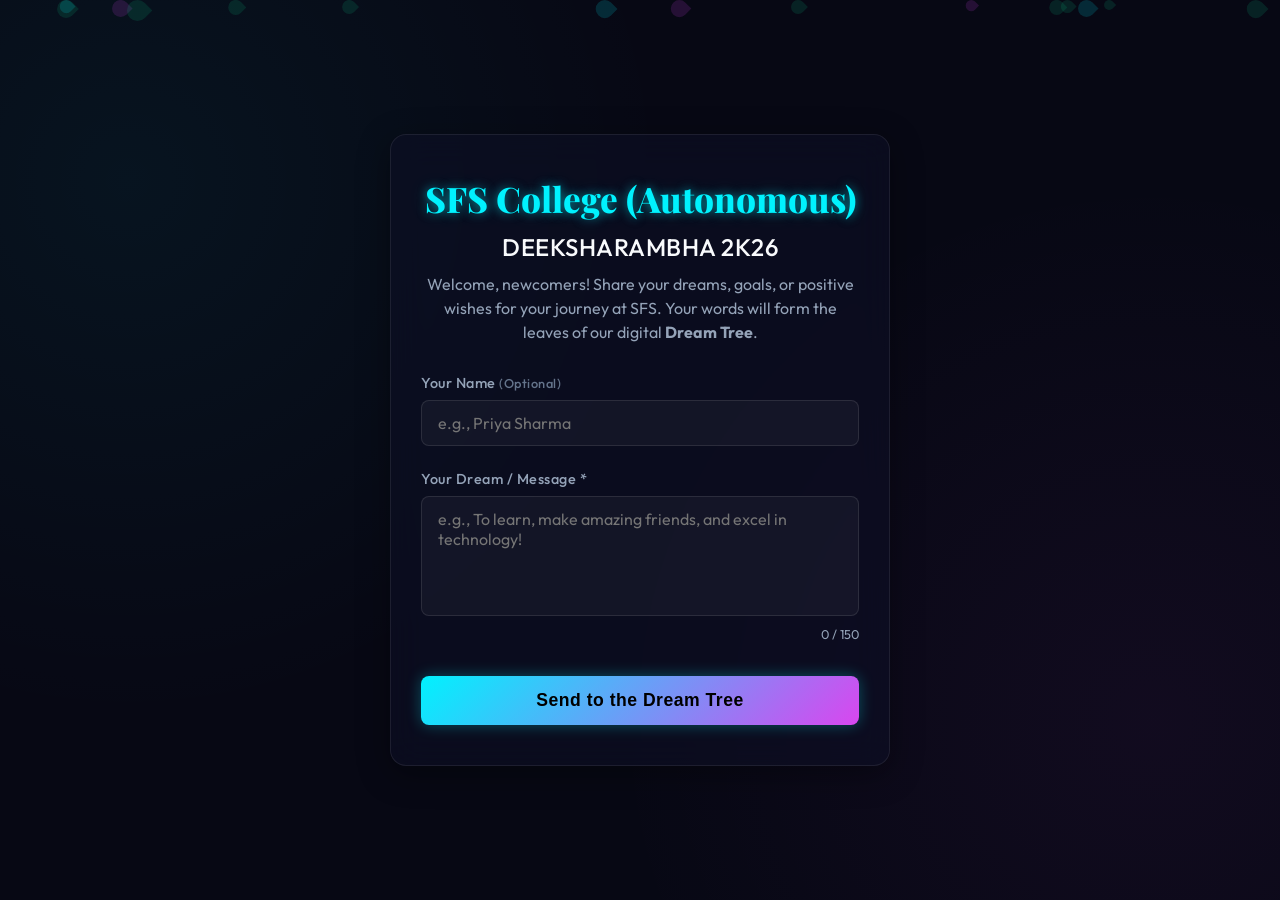
==== static/index.html @ b552884e "Initial commit of SFS College Dream Tree app" ====
<!DOCTYPE html>
<html lang="en">

<head>
    <meta charset="UTF-8">
    <meta name="viewport" content="width=device-width, initial-scale=1.0">
    <title>SFS College DEEKSHARAMBHA 2K26 - Student Message Portal</title>
    <link rel="stylesheet" href="/static/style.css">
    <style>
        body {
            display: flex;
            flex-direction: column;
            align-items: center;
            justify-content: center;
            padding: 20px;
        }

        .portal-container {
            width: 100%;
            max-width: 500px;
            padding: 40px 30px;
            margin-top: 40px;
            margin-bottom: 40px;
            position: relative;
            z-index: 10;
        }

        .header-section {
            text-align: center;
            margin-bottom: 30px;
        }

        .header-section h1 {
            font-family: var(--font-serif);
            font-size: 2.2rem;
            margin-bottom: 10px;
            font-weight: 800;
        }

        .header-section p {
            color: var(--text-muted);
            font-size: 1rem;
            line-height: 1.5;
        }

        .form-group {
            margin-bottom: 24px;
        }

        textarea {
            resize: none;
            height: 120px;
        }

        .char-counter {
            text-align: right;
            font-size: 0.8rem;
            color: var(--text-muted);
            margin-top: 6px;
        }

        .submit-btn {
            width: 100%;
            padding: 14px;
            font-size: 1.1rem;
            margin-top: 10px;
        }

        /* Success Card overlay */
        .success-overlay {
            display: none;
            text-align: center;
            padding: 20px 10px;
        }

        .success-icon {
            width: 80px;
            height: 80px;
            background: rgba(16, 185, 129, 0.1);
            border: 2px solid var(--accent);
            color: var(--accent);
            font-size: 2.5rem;
            border-radius: 50%;
            display: flex;
            align-items: center;
            justify-content: center;
            margin: 0 auto 24px auto;
            box-shadow: 0 0 20px rgba(16, 185, 129, 0.4);
            animation: pulse-icon 2s infinite;
        }

        @keyframes pulse-icon {

            0%,
            100% {
                transform: scale(1);
                box-shadow: 0 0 20px rgba(16, 185, 129, 0.4);
            }

            50% {
                transform: scale(1.08);
                box-shadow: 0 0 30px rgba(16, 185, 129, 0.6);
            }
        }

        .success-overlay h2 {
            font-size: 1.8rem;
            margin-bottom: 12px;
            font-family: var(--font-serif);
        }

        .success-overlay p {
            color: var(--text-muted);
            line-height: 1.6;
            margin-bottom: 25px;
        }

        /* Ambient floating dots in background */
        .background-leaves {
            position: absolute;
            top: 0;
            left: 0;
            width: 100%;
            height: 100%;
            overflow: hidden;
            pointer-events: none;
            z-index: 1;
        }

        .leaf-particle {
            position: absolute;
            background: linear-gradient(135deg, rgba(0, 242, 254, 0.2), rgba(217, 70, 239, 0.2));
            border-radius: 50% 0 50% 50%;
            transform: rotate(45deg);
            animation: float-particle 10s linear infinite;
        }

        @keyframes float-particle {
            0% {
                transform: translateY(100vh) rotate(0deg) scale(0.5);
                opacity: 0;
            }

            10% {
                opacity: 0.8;
            }

            90% {
                opacity: 0.8;
            }

            100% {
                transform: translateY(-10vh) rotate(360deg) scale(1.2);
                opacity: 0;
            }
        }
    </style>
</head>

<body>

    <!-- Background decorative elements -->
    <div class="background-leaves" id="particle-container"></div>

    <div class="portal-container glass-panel animate-rise">
        <!-- Message Submission Form -->
        <div id="form-container">
            <div class="header-section">
                <h1 class="text-neon-cyan">SFS College (Autonomous) </h1>
                <h2 style="font-size: 2 rem; font-weight: 500; letter-spacing: 0.5px; margin-bottom: 10px;">
                    DEEKSHARAMBHA 2K26</h2>
                <p>Welcome, newcomers! Share your dreams, goals, or positive wishes for your journey at SFS. Your words
                    will form the leaves of our digital <strong>Dream Tree</strong>.</p>
            </div>

            <form id="dream-form" onsubmit="submitDream(event)">
                <div class="form-group">
                    <label for="student-name">Your Name <span
                            style="font-size: 0.8rem; color: #64748b;">(Optional)</span></label>
                    <input type="text" id="student-name" maxlength="35" placeholder="e.g., Priya Sharma">
                </div>

                <div class="form-group">
                    <label for="student-message">Your Dream / Message *</label>
                    <textarea id="student-message" required maxlength="150"
                        placeholder="e.g., To learn, make amazing friends, and excel in technology!"></textarea>
                    <div class="char-counter"><span id="char-count">0</span> / 150</div>
                </div>

                <button type="submit" class="glow-btn submit-btn" id="submit-btn">
                    Send to the Dream Tree
                </button>
            </form>
        </div>

        <!-- Success Screen -->
        <div id="success-container" class="success-overlay">
            <div class="success-icon">✓</div>
            <h2 class="text-neon-magenta">Dream Sent!</h2>
            <p>Your wish has been registered. Keep your eyes on the main screen during DEEKSHARAMBHA 2K26 to watch the
                <strong>Dream Tree of SFS Students</strong> blossom with your words!
            </p>
            <button onclick="resetForm()" class="glow-btn"
                style="padding: 10px 20px; font-size: 0.9rem; background: transparent; border: 1px solid rgba(255, 255, 255, 0.2); color: white;">
                Submit Another Dream
            </button>
        </div>
    </div>

    <script>
        // Character counter
        const textarea = document.getElementById('student-message');
        const charCount = document.getElementById('char-count');
        textarea.addEventListener('input', () => {
            charCount.textContent = textarea.value.length;
        });

        // Background particles generator
        const container = document.getElementById('particle-container');
        const colors = [
            'rgba(0, 242, 254, 0.15)',
            'rgba(217, 70, 239, 0.15)',
            'rgba(16, 185, 129, 0.15)'
        ];

        function createParticle() {
            const particle = document.createElement('div');
            particle.classList.add('leaf-particle');

            const size = Math.random() * 15 + 10;
            const left = Math.random() * 100;
            const duration = Math.random() * 10 + 8;
            const delay = Math.random() * 5;
            const color = colors[Math.floor(Math.random() * colors.length)];

            particle.style.width = `${size}px`;
            particle.style.height = `${size}px`;
            particle.style.left = `${left}%`;
            particle.style.animationDuration = `${duration}s`;
            particle.style.animationDelay = `-${delay}s`;
            particle.style.background = color;

            container.appendChild(particle);

            // Remove after loop
            setTimeout(() => {
                particle.remove();
            }, (duration + delay) * 1000);
        }

        // Spawn initial particles
        for (let i = 0; i < 15; i++) {
            createParticle();
        }
        // Spawn interval
        setInterval(createParticle, 1200);

        // Submit to API
        async function submitDream(event) {
            event.preventDefault();

            const nameInput = document.getElementById('student-name');
            const messageInput = document.getElementById('student-message');
            const submitBtn = document.getElementById('submit-btn');

            const name = nameInput.value.trim();
            const message = messageInput.value.trim();

            if (!message) return;

            // Disable button
            submitBtn.disabled = true;
            submitBtn.textContent = "Sending...";

            try {
                const response = await fetch('/api/submit', {
                    method: 'POST',
                    headers: {
                        'Content-Type': 'application/json'
                    },
                    body: JSON.stringify({ name, message })
                });

                const data = await response.json();

                if (response.ok && data.status === 'success') {
                    // ✅ Positive message approved — show success screen
                    document.getElementById('form-container').style.display = 'none';
                    document.getElementById('success-container').style.display = 'block';

                    nameInput.value = '';
                    messageInput.value = '';
                    charCount.textContent = '0';

                } else if (response.ok && data.status === 'filtered') {
                    // 🌱 Message was neutral/negative — encourage a positive rewrite
                    submitBtn.disabled = false;
                    submitBtn.textContent = "Send to the Dream Tree";

                    // Show gentle nudge banner
                    let nudge = document.getElementById('nudge-banner');
                    if (!nudge) {
                        nudge = document.createElement('div');
                        nudge.id = 'nudge-banner';
                        nudge.style.cssText = `
                            background: rgba(16,185,129,0.08);
                            border: 1px solid rgba(16,185,129,0.35);
                            border-radius: 12px;
                            padding: 14px 18px;
                            margin-top: 16px;
                            font-size: 0.93rem;
                            color: rgba(255,255,255,0.85);
                            line-height: 1.55;
                            text-align: center;
                        `;
                        document.getElementById('dream-form').appendChild(nudge);
                    }
                    nudge.innerHTML = `
                        🌳 <strong>Keep it positive!</strong><br>
                        The Dream Tree only blooms with uplifting messages — hopes, goals, and good wishes.<br>
                        <span style="color:rgba(0,242,254,0.8); font-size:0.85rem;">Try writing what you are excited about at SFS College!</span>
                    `;
                    nudge.style.display = 'block';

                } else {
                    alert(data.detail || "Error submitting message.");
                    submitBtn.disabled = false;
                    submitBtn.textContent = "Send to the Dream Tree";
                }
            } catch (err) {
                console.error(err);
                alert("Network error, please try again.");
                submitBtn.disabled = false;
                submitBtn.textContent = "Send to the Dream Tree";
            }
        }

        function resetForm() {
            document.getElementById('success-container').style.display = 'none';
            document.getElementById('form-container').style.display = 'block';
            document.getElementById('submit-btn').disabled = false;
            document.getElementById('submit-btn').textContent = "Send to the Dream Tree";
        }
    </script>
</body>

</html>
---- static/style.css ----
/* SFS College Dream Tree - Unified Global CSS */
@import url('https://fonts.googleapis.com/css2?family=Outfit:wght@300;400;500;600;700;800&family=Playfair+Display:ital,wght@0,600;0,800;1,500&display=swap');

:root {
    /* Color Palette */
    --bg-dark: #070814;
    --bg-card: rgba(14, 16, 38, 0.6);
    --bg-card-hover: rgba(22, 25, 59, 0.85);

    --primary: #00f2fe;
    /* Glowing Cyan */
    --secondary: #d946ef;
    /* Glowing Purple-Magenta */
    --accent: #10b981;
    /* Glowing Green for approvals */
    --warning: #f59e0b;
    /* Amber for pending */
    --danger: #ef4444;
    /* Coral Red for deletions */

    --text-primary: #f8fafc;
    --text-muted: #94a3b8;
    --text-glow: 0 0 10px rgba(0, 242, 254, 0.6);

    --font-sans: 'Outfit', sans-serif;
    --font-serif: 'Playfair Display', serif;

    --transition: all 0.3s cubic-bezier(0.4, 0, 0.2, 1);
}

/* Base resets */
* {
    margin: 0;
    padding: 0;
    box-sizing: border-box;
}

body {
    background-color: var(--bg-dark);
    color: var(--text-primary);
    font-family: var(--font-sans);
    min-height: 100vh;
    overflow-x: hidden;
    background-image:
        radial-gradient(circle at 10% 20%, rgba(0, 242, 254, 0.05) 0%, transparent 40%),
        radial-gradient(circle at 90% 80%, rgba(217, 70, 239, 0.05) 0%, transparent 40%);
    background-attachment: fixed;
}

/* Glassmorphism Panel Utility */
.glass-panel {
    background: var(--bg-card);
    backdrop-filter: blur(16px);
    -webkit-backdrop-filter: blur(16px);
    border: 1px solid rgba(255, 255, 255, 0.08);
    border-radius: 16px;
    box-shadow: 0 8px 32px 0 rgba(0, 0, 0, 0.37);
    transition: var(--transition);
}

.glass-panel:hover {
    border-color: rgba(255, 255, 255, 0.15);
    background: var(--bg-card-hover);
}

/* Neon Typography & Elements */
.text-neon-cyan {
    color: var(--primary);
    text-shadow: 0 0 10px rgba(0, 242, 254, 0.5), 0 0 20px rgba(0, 242, 254, 0.2);
}

.text-neon-magenta {
    color: var(--secondary);
    text-shadow: 0 0 10px rgba(217, 70, 239, 0.5), 0 0 20px rgba(217, 70, 239, 0.2);
}

.glow-btn {
    position: relative;
    cursor: pointer;
    background: linear-gradient(135deg, var(--primary), var(--secondary));
    color: #000;
    font-weight: 600;
    border: none;
    border-radius: 8px;
    padding: 12px 24px;
    font-size: 1rem;
    letter-spacing: 0.5px;
    transition: var(--transition);
    overflow: hidden;
    display: inline-flex;
    align-items: center;
    justify-content: center;
    box-shadow: 0 0 15px rgba(0, 242, 254, 0.3);
}

.glow-btn:hover {
    transform: translateY(-2px);
    box-shadow: 0 0 25px rgba(0, 242, 254, 0.6), 0 0 10px rgba(217, 70, 239, 0.4);
    color: #fff;
}

.glow-btn:active {
    transform: translateY(0);
}

/* Custom Scrollbar */
::-webkit-scrollbar {
    width: 8px;
}

::-webkit-scrollbar-track {
    background: rgba(14, 16, 38, 0.3);
}

::-webkit-scrollbar-thumb {
    background: rgba(255, 255, 255, 0.1);
    border-radius: 4px;
}

::-webkit-scrollbar-thumb:hover {
    background: rgba(255, 255, 255, 0.25);
}

/* Animations */
@keyframes float {
    0% {
        transform: translateY(0px) rotate(0deg);
    }

    50% {
        transform: translateY(-10px) rotate(2deg);
    }

    100% {
        transform: translateY(0px) rotate(0deg);
    }
}

@keyframes pulse-slow {

    0%,
    100% {
        opacity: 0.8;
        transform: scale(1);
    }

    50% {
        opacity: 1;
        transform: scale(1.03);
    }
}

@keyframes glow-pulse {

    0%,
    100% {
        box-shadow: 0 0 10px rgba(0, 242, 254, 0.3);
    }

    50% {
        box-shadow: 0 0 25px rgba(0, 242, 254, 0.6);
    }
}

@keyframes rise-up {
    0% {
        transform: translateY(20px);
        opacity: 0;
    }

    100% {
        transform: translateY(0);
        opacity: 1;
    }
}

/* Utility Animations */
.animate-float {
    animation: float 6s ease-in-out infinite;
}

.animate-pulse-slow {
    animation: pulse-slow 4s ease-in-out infinite;
}

.animate-rise {
    animation: rise-up 0.6s cubic-bezier(0.16, 1, 0.3, 1) forwards;
}

/* Form Styles */
input,
textarea {
    width: 100%;
    background: rgba(255, 255, 255, 0.04);
    border: 1px solid rgba(255, 255, 255, 0.1);
    border-radius: 8px;
    padding: 12px 16px;
    color: white;
    font-family: var(--font-sans);
    font-size: 1rem;
    transition: var(--transition);
}

input:focus,
textarea:focus {
    outline: none;
    border-color: var(--primary);
    background: rgba(255, 255, 255, 0.08);
    box-shadow: 0 0 12px rgba(0, 242, 254, 0.25);
}

label {
    display: block;
    margin-bottom: 8px;
    font-weight: 500;
    font-size: 0.9rem;
    color: var(--text-muted);
    letter-spacing: 0.5px;
}

/* Header/Footer Layouts */
header {
    display: flex;
    justify-content: space-between;
    align-items: center;
    padding: 20px 40px;
    border-bottom: 1px solid rgba(255, 255, 255, 0.05);
    background: rgba(7, 8, 20, 0.5);
    backdrop-filter: blur(10px);
    position: relative;
    z-index: 100;
}

.logo {
    display: flex;
    align-items: center;
    gap: 12px;
    text-decoration: none;
}

.logo-icon {
    width: 40px;
    height: 40px;
    border-radius: 50%;
    background: linear-gradient(135deg, var(--primary), var(--secondary));
    display: flex;
    align-items: center;
    justify-content: center;
    box-shadow: 0 0 15px rgba(0, 242, 254, 0.4);
}

.logo-text {
    font-size: 1.3rem;
    font-weight: 700;
    color: white;
    letter-spacing: 1px;
}

/* Badge styles */
.badge {
    padding: 4px 10px;
    border-radius: 20px;
    font-size: 0.75rem;
    font-weight: 600;
    text-transform: uppercase;
    letter-spacing: 0.5px;
    display: inline-flex;
    align-items: center;
    gap: 5px;
}

.badge-approved {
    background: rgba(16, 185, 129, 0.15);
    color: var(--accent);
    border: 1px solid rgba(16, 185, 129, 0.3);
}

.badge-pending {
    background: rgba(245, 158, 11, 0.15);
    color: var(--warning);
    border: 1px solid rgba(245, 158, 11, 0.3);
}

.badge-rejected {
    background: rgba(239, 68, 68, 0.15);
    color: var(--danger);
    border: 1px solid rgba(239, 68, 68, 0.3);
}

.badge-sentiment {
    background: rgba(0, 242, 254, 0.15);
    color: var(--primary);
    border: 1px solid rgba(0, 242, 254, 0.3);
}
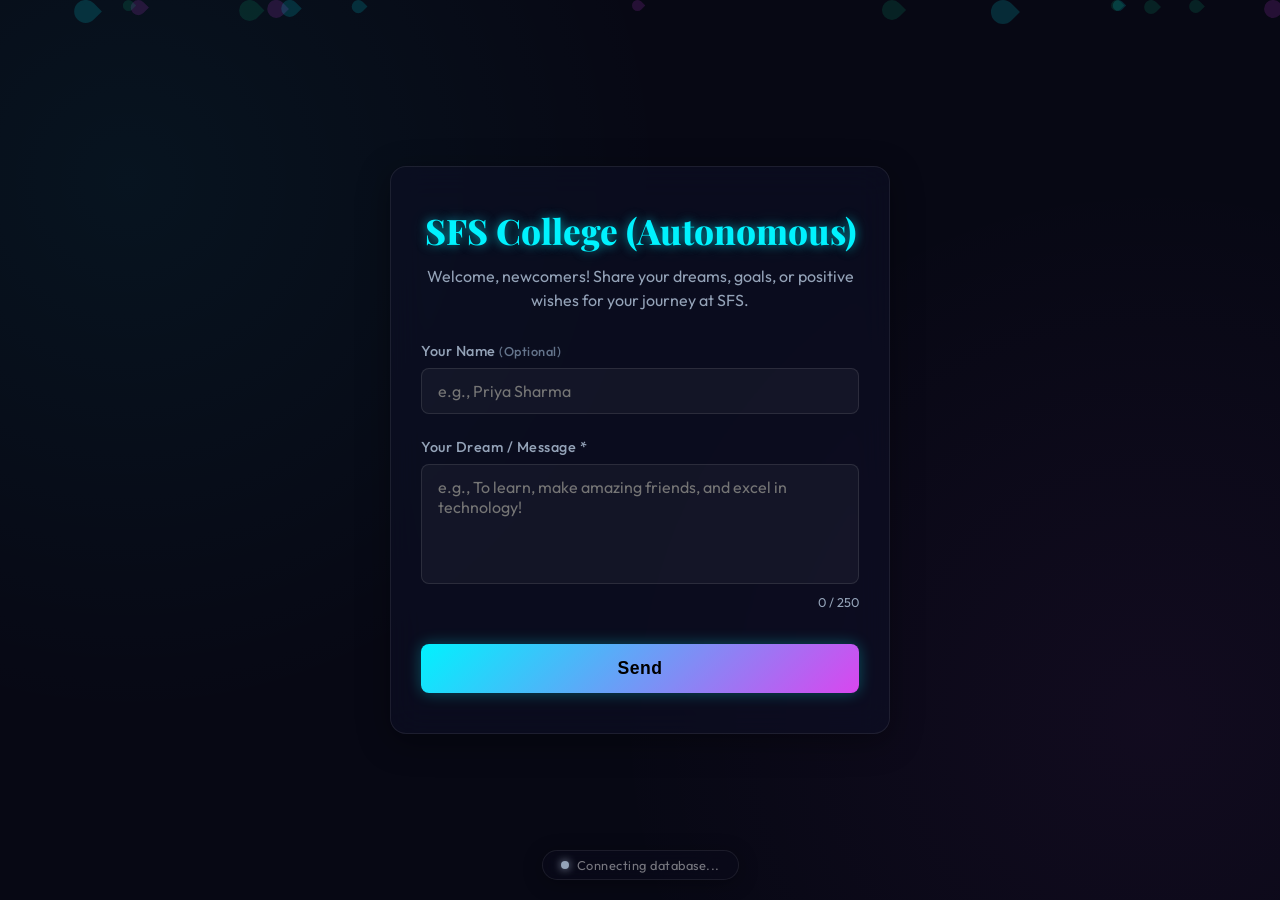
==== commit 1d1b659f: "feat: implement display-only non-interactive view and DB details" ====
--- a/static/index.html
+++ b/static/index.html
@@ -4,7 +4,7 @@
 <head>
     <meta charset="UTF-8">
     <meta name="viewport" content="width=device-width, initial-scale=1.0">
-    <title>SFS College DEEKSHARAMBHA 2K26 - Student Message Portal</title>
+    <title>SFS College - Student Message Portal</title>
     <link rel="stylesheet" href="/static/style.css">
     <style>
         body {
@@ -167,10 +167,7 @@
         <div id="form-container">
             <div class="header-section">
                 <h1 class="text-neon-cyan">SFS College (Autonomous) </h1>
-                <h2 style="font-size: 2 rem; font-weight: 500; letter-spacing: 0.5px; margin-bottom: 10px;">
-                    DEEKSHARAMBHA 2K26</h2>
-                <p>Welcome, newcomers! Share your dreams, goals, or positive wishes for your journey at SFS. Your words
-                    will form the leaves of our digital <strong>Dream Tree</strong>.</p>
+                <p>Welcome, newcomers! Share your dreams, goals, or positive wishes for your journey at SFS.</p>
             </div>
 
             <form id="dream-form" onsubmit="submitDream(event)">
@@ -182,13 +179,13 @@
 
                 <div class="form-group">
                     <label for="student-message">Your Dream / Message *</label>
-                    <textarea id="student-message" required maxlength="150"
+                    <textarea id="student-message" required maxlength="250"
                         placeholder="e.g., To learn, make amazing friends, and excel in technology!"></textarea>
-                    <div class="char-counter"><span id="char-count">0</span> / 150</div>
+                    <div class="char-counter"><span id="char-count">0</span> / 250</div>
                 </div>
 
                 <button type="submit" class="glow-btn submit-btn" id="submit-btn">
-                    Send to the Dream Tree
+                    Send
                 </button>
             </form>
         </div>
@@ -197,14 +194,43 @@
         <div id="success-container" class="success-overlay">
             <div class="success-icon">✓</div>
             <h2 class="text-neon-magenta">Dream Sent!</h2>
-            <p>Your wish has been registered. Keep your eyes on the main screen during DEEKSHARAMBHA 2K26 to watch the
-                <strong>Dream Tree of SFS Students</strong> blossom with your words!
-            </p>
+            <p>Your wish has been registered.</p>
             <button onclick="resetForm()" class="glow-btn"
                 style="padding: 10px 20px; font-size: 0.9rem; background: transparent; border: 1px solid rgba(255, 255, 255, 0.2); color: white;">
                 Submit Another Dream
             </button>
         </div>
+    </div>
+
+    <!-- DB Connection Info Badge -->
+    <div id="db-info-footer" style="
+        position: fixed;
+        bottom: 20px;
+        font-size: 0.8rem;
+        color: rgba(255, 255, 255, 0.45);
+        background: rgba(10, 11, 28, 0.6);
+        backdrop-filter: blur(10px);
+        -webkit-backdrop-filter: blur(10px);
+        border: 1px solid rgba(255, 255, 255, 0.08);
+        border-radius: 50px;
+        padding: 6px 18px;
+        display: flex;
+        align-items: center;
+        gap: 8px;
+        box-shadow: 0 4px 20px rgba(0, 0, 0, 0.3);
+        z-index: 100;
+        letter-spacing: 0.5px;
+        transition: all 0.3s ease;
+    ">
+        <span id="db-status-dot" style="
+            width: 8px;
+            height: 8px;
+            background-color: var(--text-muted);
+            border-radius: 50%;
+            display: inline-block;
+            box-shadow: 0 0 8px var(--text-muted);
+        "></span>
+        <span id="db-host-label">Connecting database...</span>
     </div>
 
     <script>
@@ -295,7 +321,7 @@
                 } else if (response.ok && data.status === 'filtered') {
                     // 🌱 Message was neutral/negative — encourage a positive rewrite
                     submitBtn.disabled = false;
-                    submitBtn.textContent = "Send to the Dream Tree";
+                    submitBtn.textContent = "Send";
 
                     // Show gentle nudge banner
                     let nudge = document.getElementById('nudge-banner');
@@ -317,7 +343,6 @@
                     }
                     nudge.innerHTML = `
                         🌳 <strong>Keep it positive!</strong><br>
-                        The Dream Tree only blooms with uplifting messages — hopes, goals, and good wishes.<br>
                         <span style="color:rgba(0,242,254,0.8); font-size:0.85rem;">Try writing what you are excited about at SFS College!</span>
                     `;
                     nudge.style.display = 'block';
@@ -325,13 +350,13 @@
                 } else {
                     alert(data.detail || "Error submitting message.");
                     submitBtn.disabled = false;
-                    submitBtn.textContent = "Send to the Dream Tree";
+                    submitBtn.textContent = "Send";
                 }
             } catch (err) {
                 console.error(err);
                 alert("Network error, please try again.");
                 submitBtn.disabled = false;
-                submitBtn.textContent = "Send to the Dream Tree";
+                submitBtn.textContent = "Send";
             }
         }
 
@@ -339,8 +364,36 @@
             document.getElementById('success-container').style.display = 'none';
             document.getElementById('form-container').style.display = 'block';
             document.getElementById('submit-btn').disabled = false;
-            document.getElementById('submit-btn').textContent = "Send to the Dream Tree";
-        }
+            document.getElementById('submit-btn').textContent = "Send";
+        }
+
+        async function fetchDbInfo() {
+            try {
+                const response = await fetch('/api/db-info');
+                if (response.ok) {
+                    const data = await response.json();
+                    const hostLabel = document.getElementById('db-host-label');
+                    const statusDot = document.getElementById('db-status-dot');
+                    
+                    if (data.is_tidb) {
+                        hostLabel.innerHTML = `Connected to TiDB Cloud: <strong style="color: var(--primary);">${data.host}</strong>`;
+                        statusDot.style.backgroundColor = 'var(--primary)';
+                        statusDot.style.boxShadow = '0 0 10px var(--primary)';
+                    } else if (data.is_postgres) {
+                        hostLabel.innerHTML = `Connected to PostgreSQL: <strong style="color: var(--secondary);">${data.host}</strong>`;
+                        statusDot.style.backgroundColor = 'var(--secondary)';
+                        statusDot.style.boxShadow = '0 0 10px var(--secondary)';
+                    } else {
+                        hostLabel.innerHTML = `Database: <strong style="color: rgba(255,255,255,0.7);">${data.host}</strong>`;
+                        statusDot.style.backgroundColor = 'var(--accent)';
+                        statusDot.style.boxShadow = '0 0 8px var(--accent)';
+                    }
+                }
+            } catch (err) {
+                console.error("Failed to load DB info:", err);
+            }
+        }
+        fetchDbInfo();
     </script>
 </body>
 
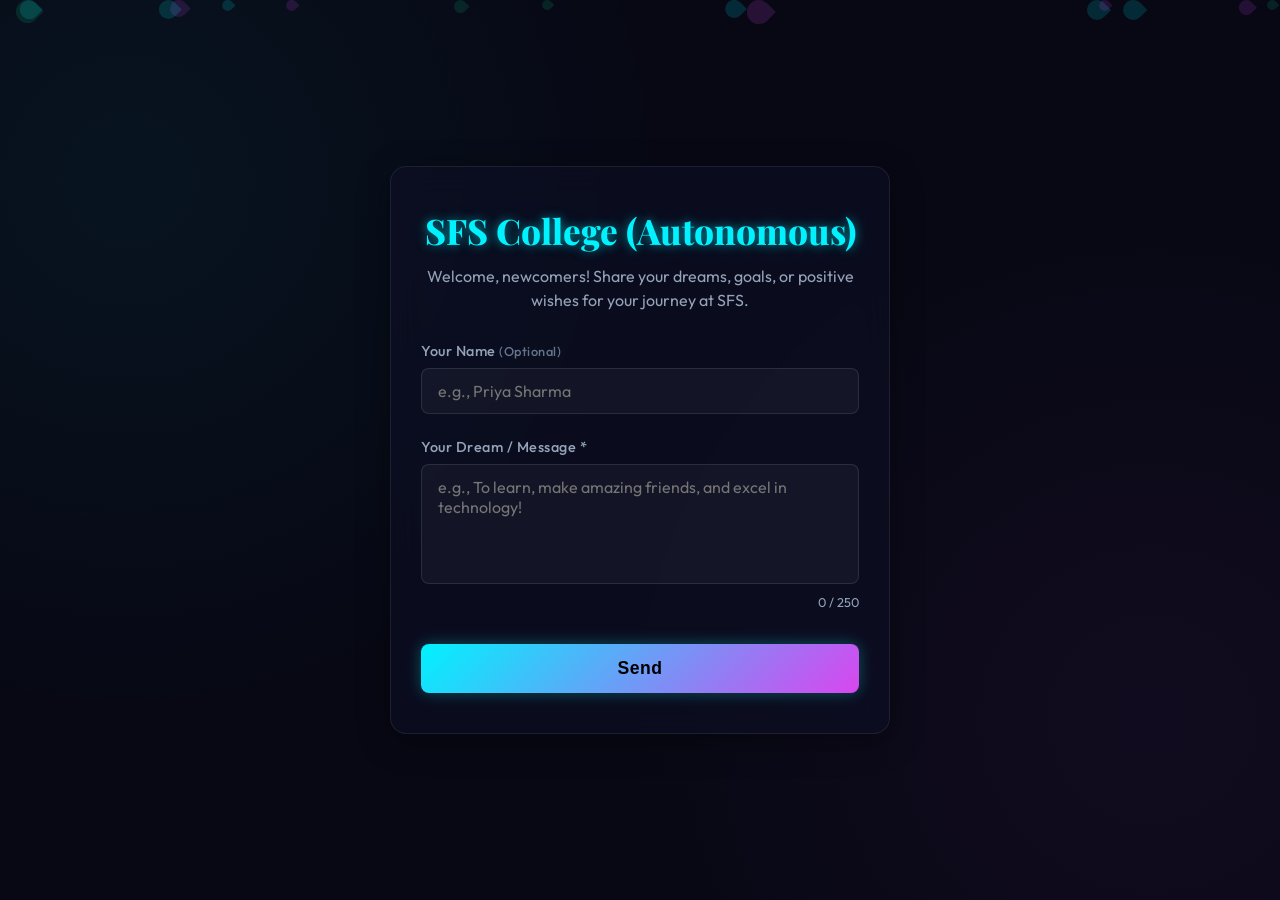
==== commit 4a47d7a0: "fix: remove db connection status footer from index.html" ====
--- a/static/index.html
+++ b/static/index.html
@@ -202,36 +202,6 @@
         </div>
     </div>
 
-    <!-- DB Connection Info Badge -->
-    <div id="db-info-footer" style="
-        position: fixed;
-        bottom: 20px;
-        font-size: 0.8rem;
-        color: rgba(255, 255, 255, 0.45);
-        background: rgba(10, 11, 28, 0.6);
-        backdrop-filter: blur(10px);
-        -webkit-backdrop-filter: blur(10px);
-        border: 1px solid rgba(255, 255, 255, 0.08);
-        border-radius: 50px;
-        padding: 6px 18px;
-        display: flex;
-        align-items: center;
-        gap: 8px;
-        box-shadow: 0 4px 20px rgba(0, 0, 0, 0.3);
-        z-index: 100;
-        letter-spacing: 0.5px;
-        transition: all 0.3s ease;
-    ">
-        <span id="db-status-dot" style="
-            width: 8px;
-            height: 8px;
-            background-color: var(--text-muted);
-            border-radius: 50%;
-            display: inline-block;
-            box-shadow: 0 0 8px var(--text-muted);
-        "></span>
-        <span id="db-host-label">Connecting database...</span>
-    </div>
 
     <script>
         // Character counter
@@ -367,33 +337,6 @@
             document.getElementById('submit-btn').textContent = "Send";
         }
 
-        async function fetchDbInfo() {
-            try {
-                const response = await fetch('/api/db-info');
-                if (response.ok) {
-                    const data = await response.json();
-                    const hostLabel = document.getElementById('db-host-label');
-                    const statusDot = document.getElementById('db-status-dot');
-                    
-                    if (data.is_tidb) {
-                        hostLabel.innerHTML = `Connected to TiDB Cloud: <strong style="color: var(--primary);">${data.host}</strong>`;
-                        statusDot.style.backgroundColor = 'var(--primary)';
-                        statusDot.style.boxShadow = '0 0 10px var(--primary)';
-                    } else if (data.is_postgres) {
-                        hostLabel.innerHTML = `Connected to PostgreSQL: <strong style="color: var(--secondary);">${data.host}</strong>`;
-                        statusDot.style.backgroundColor = 'var(--secondary)';
-                        statusDot.style.boxShadow = '0 0 10px var(--secondary)';
-                    } else {
-                        hostLabel.innerHTML = `Database: <strong style="color: rgba(255,255,255,0.7);">${data.host}</strong>`;
-                        statusDot.style.backgroundColor = 'var(--accent)';
-                        statusDot.style.boxShadow = '0 0 8px var(--accent)';
-                    }
-                }
-            } catch (err) {
-                console.error("Failed to load DB info:", err);
-            }
-        }
-        fetchDbInfo();
     </script>
 </body>
 
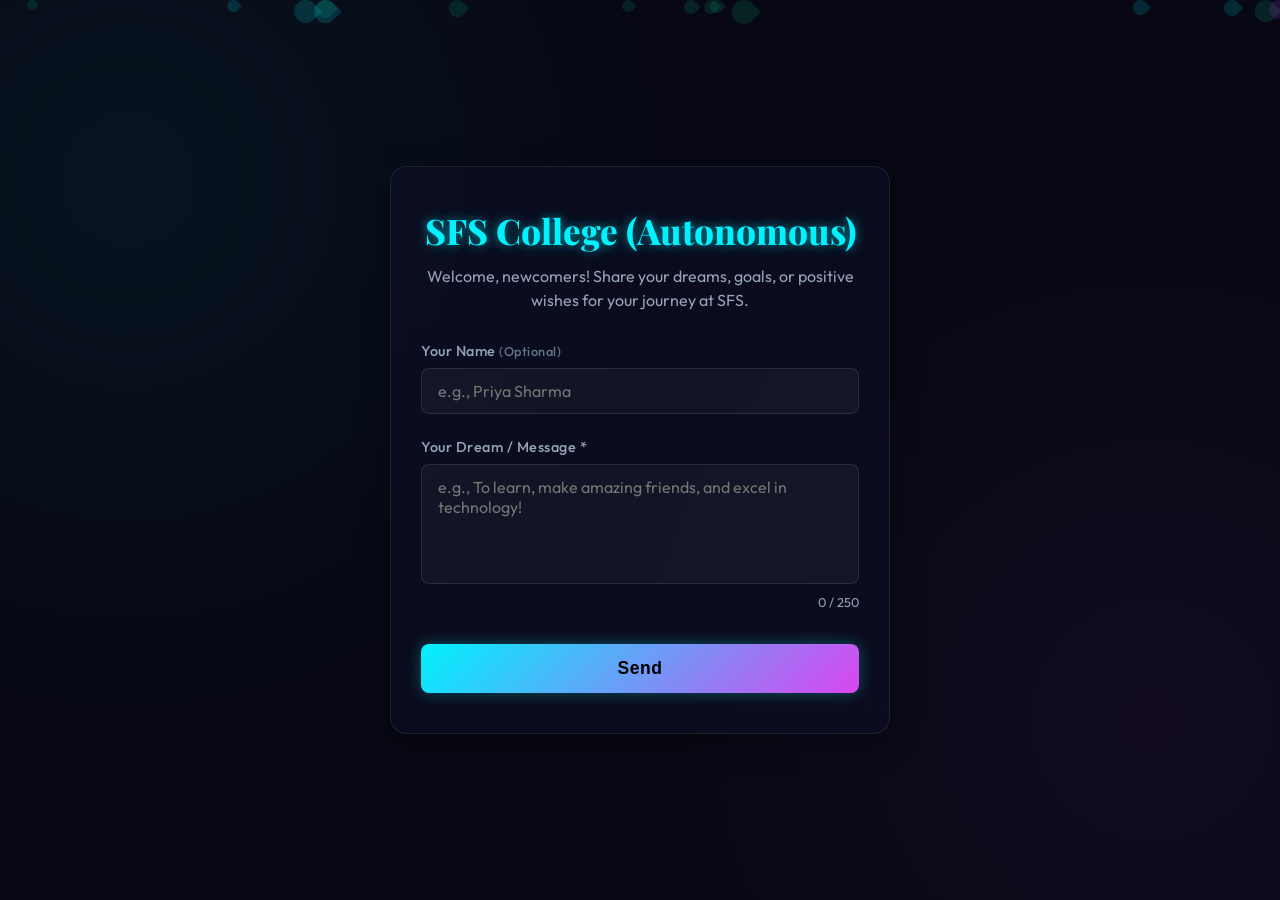
==== commit eb9b9d66: "ux: immediately show success screen on form submission even if message is filtered" ====
--- a/static/index.html
+++ b/static/index.html
@@ -279,43 +279,14 @@
 
                 const data = await response.json();
 
-                if (response.ok && data.status === 'success') {
-                    // ✅ Positive message approved — show success screen
+                if (response.ok && (data.status === 'success' || data.status === 'filtered')) {
+                    // Show success screen
                     document.getElementById('form-container').style.display = 'none';
                     document.getElementById('success-container').style.display = 'block';
 
                     nameInput.value = '';
                     messageInput.value = '';
                     charCount.textContent = '0';
-
-                } else if (response.ok && data.status === 'filtered') {
-                    // 🌱 Message was neutral/negative — encourage a positive rewrite
-                    submitBtn.disabled = false;
-                    submitBtn.textContent = "Send";
-
-                    // Show gentle nudge banner
-                    let nudge = document.getElementById('nudge-banner');
-                    if (!nudge) {
-                        nudge = document.createElement('div');
-                        nudge.id = 'nudge-banner';
-                        nudge.style.cssText = `
-                            background: rgba(16,185,129,0.08);
-                            border: 1px solid rgba(16,185,129,0.35);
-                            border-radius: 12px;
-                            padding: 14px 18px;
-                            margin-top: 16px;
-                            font-size: 0.93rem;
-                            color: rgba(255,255,255,0.85);
-                            line-height: 1.55;
-                            text-align: center;
-                        `;
-                        document.getElementById('dream-form').appendChild(nudge);
-                    }
-                    nudge.innerHTML = `
-                        🌳 <strong>Keep it positive!</strong><br>
-                        <span style="color:rgba(0,242,254,0.8); font-size:0.85rem;">Try writing what you are excited about at SFS College!</span>
-                    `;
-                    nudge.style.display = 'block';
 
                 } else {
                     alert(data.detail || "Error submitting message.");
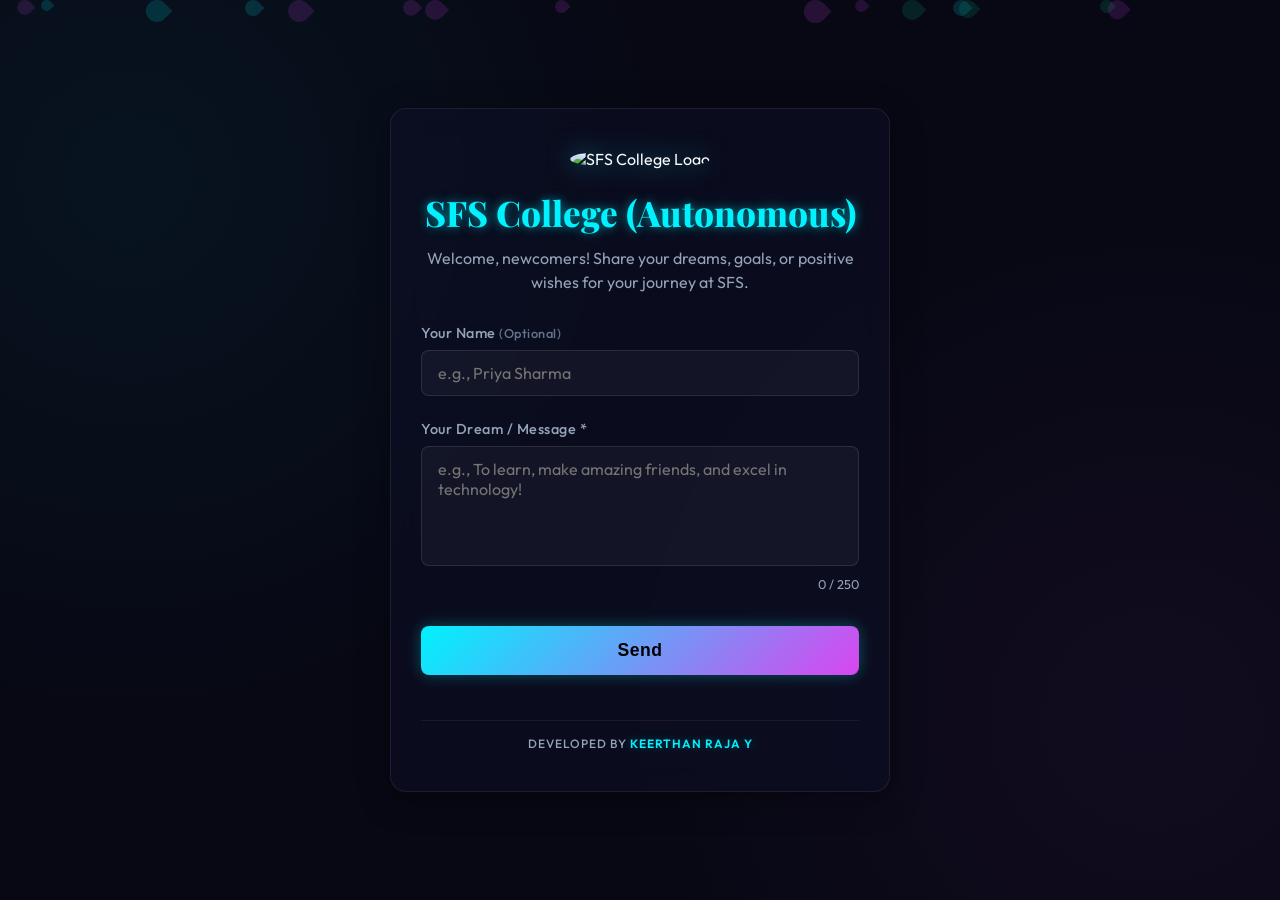
==== commit 01d09c91: "Add college logo, developer watermark, and glassmorphic HUD header blur style" ====
--- a/static/index.html
+++ b/static/index.html
@@ -29,6 +29,15 @@
             text-align: center;
             margin-bottom: 30px;
         }
+
+        .portal-logo {
+            width: 120px;
+            height: auto;
+            margin-bottom: 20px;
+            filter: drop-shadow(0 0 12px rgba(0, 242, 254, 0.5));
+            border-radius: 50%;
+        }
+
 
         .header-section h1 {
             font-family: var(--font-serif);
@@ -166,6 +175,7 @@
         <!-- Message Submission Form -->
         <div id="form-container">
             <div class="header-section">
+                <img src="/static/logo.png" class="portal-logo" alt="SFS College Logo">
                 <h1 class="text-neon-cyan">SFS College (Autonomous) </h1>
                 <p>Welcome, newcomers! Share your dreams, goals, or positive wishes for your journey at SFS.</p>
             </div>
@@ -200,6 +210,13 @@
                 Submit Another Dream
             </button>
         </div>
+
+        <!-- Watermark -->
+        <div class="developer-watermark"
+            style="text-align: center; margin-top: 45px; font-size: 0.75rem; color: var(--text-muted); border-top: 1px solid rgba(255, 255, 255, 0.06); padding-top: 15px; letter-spacing: 1px; text-transform: uppercase; font-weight: 500;">
+            Developed by <span class="text-neon-cyan"
+                style="font-weight: 600; text-shadow: 0 0 8px rgba(0, 242, 254, 0.3);">KEERTHAN RAJA Y</span>
+        </div>
     </div>
 
 
